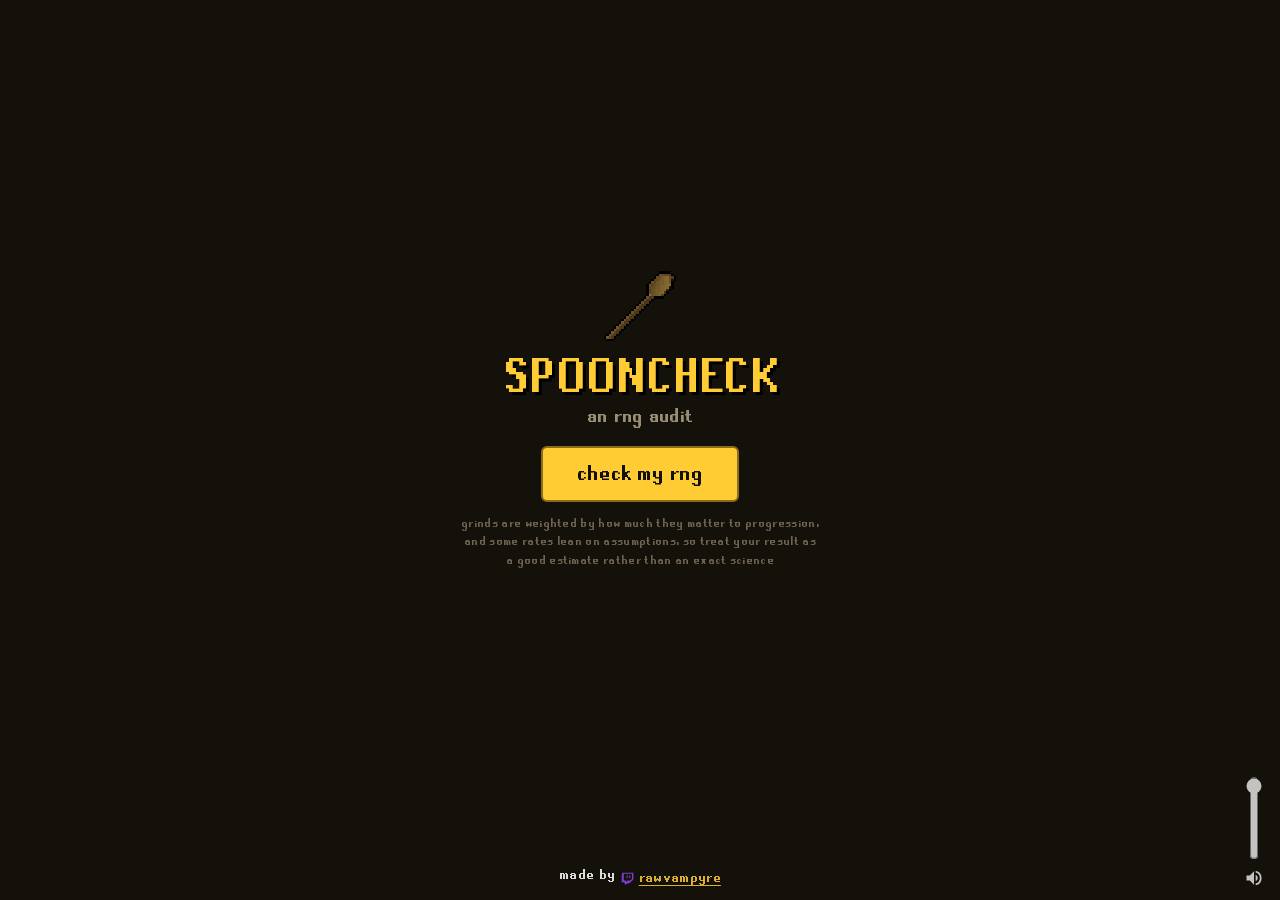
==== index.html @ 321e67b9 "intro trimmed to name, tagline, button Co-Authored-By: Claude Fable 5 <noreply@anthropic.com>" ====
<!doctype html>
<html lang="en">
<head>
  <meta charset="utf-8">
  <meta name="viewport" content="width=device-width, initial-scale=1">
  <title>spooncheck - an osrs rng audit</title>
  <meta name="description" content="check how good your osrs account's rng is.">
  <link rel="stylesheet" href="style.css">
</head>
<body>

  <section id="intro" class="screen">
    <div class="intro-inner">
      <img class="spoon-mark" src="icons/Wooden_spoon.png" alt="">
      <h1>SPOONCHECK</h1>
      <p class="tag">an rng audit</p>
      <button id="start-btn">check my rng</button>
      <p class="fineprint">grinds are weighted by how much they matter to progression, and some rates lean on assumptions, so treat your result as a good estimate rather than an exact science</p>
    </div>
  </section>

  <section id="flow" class="screen hidden">
    <div id="flow-progress">
      <div id="flow-bar"></div>
      <div id="flow-step">getting started</div>
    </div>
    <div id="flow-body"></div>
  </section>

  <section id="wrap" class="screen hidden">
    <div id="story-bars"></div>
    <div id="slides"></div>
    <div id="wrap-nav">
      <button id="wrap-prev" class="nav-arrow" title="back">‹</button>
      <button id="wrap-next" class="nav-arrow" title="next">›</button>
    </div>
  </section>

  <footer class="site-plug">made by <a class="twitch-link" href="https://twitch.tv/rawvampyre" target="_blank" rel="noopener"><svg viewBox="0 0 24 24" fill="#9146FF" aria-hidden="true"><path d="M4.265 3 3 6.236v13.223h4.502V21l2.531 2.459L12.567 21h3.797L23 14.346V3H4.265zm16.207 10.578-2.899 2.82h-4.633l-2.531 2.459v-2.459H6.47V4.641h14.002v8.937zM17.61 7.463v4.922h-1.688V7.463h1.688zm-4.502 0v4.922H11.42V7.463h1.688z"/></svg>rawvampyre</a></footer>

  <script type="module" src="app.js"></script>
</body>
</html>
---- style.css ----
@font-face {
  font-family: 'RSBold';
  src: url('fonts/runescape_bold.ttf') format('truetype');
  font-display: swap;
}

* { margin: 0; padding: 0; box-sizing: border-box; }

:root {
  --bg: #14100a;
  --panel: #2b2416;
  --border: #55492e;
  --gold: #ffcc33;
  --muted: #998f76;
  --red: #ff6b3d;
  --green: #b5ffb0;
  --ok: #4caf50;
}

html, body { height: 100%; }

body {
  background: var(--bg);
  color: #fff;
  font-family: 'RSBold', Verdana, sans-serif;
  letter-spacing: 0.02em;
  -webkit-font-smoothing: none;
  /* sticky footer: content grows, the footer rides the bottom of the
     page, on screen for short pages and after a scroll for long ones */
  min-height: 100dvh;
  display: flex;
  flex-direction: column;
}

.hidden { display: none !important; }

.screen {
  flex: 1 0 auto;
  width: 100%;
  max-width: 520px;
  margin: 0 auto;
  padding: 24px 16px 32px;
}

button {
  font-family: inherit;
  cursor: pointer;
  border: 2px solid var(--border);
  background: var(--panel);
  color: #fff;
  border-radius: 6px;
}

a { color: var(--gold); }

input {
  font-family: inherit;
  background: #1d1710;
  border: 2px solid var(--border);
  border-radius: 6px;
  color: #fff;
}

/* ---- intro ---------------------------------------------------------- */

#intro { display: flex; align-items: center; justify-content: center; text-align: center; }

.spoon-mark { width: 72px; height: 72px; object-fit: contain; image-rendering: pixelated; animation: bob 2.4s ease-in-out infinite; }

.fineprint { font-size: 13px; color: #6e6350; max-width: 360px; margin: 14px auto 0; line-height: 1.4; }

h1 {
  font-size: 54px;
  color: var(--gold);
  text-shadow: 3px 3px 0 #000;
  margin-top: 8px;
}

.tag { font-size: 22px; color: var(--muted); margin-bottom: 18px; }

.sub { font-size: 17px; color: #ddd; line-height: 1.45; max-width: 400px; margin: 0 auto 26px; }

#start-btn {
  font-size: 24px;
  padding: 14px 34px;
  background: var(--gold);
  color: #14100a;
  border-color: #8a6d1c;
  transition: transform 0.1s;
}
#start-btn:active { transform: scale(0.96); }

.cred { margin-top: 26px; font-size: 15px; color: var(--muted); }

/* ---- the guided flow ------------------------------------------------ */

#flow-progress { position: sticky; top: 0; background: var(--bg); padding: 8px 0 10px; z-index: 5; }

#flow-bar {
  height: 8px;
  border: 2px solid var(--border);
  border-radius: 5px;
  background: #1d1710;
  position: relative;
  overflow: hidden;
}
#flow-bar::after {
  content: '';
  position: absolute;
  inset: 0;
  width: var(--flow-pct, 0%);
  background: linear-gradient(90deg, #2e7d32, var(--ok));
  transition: width 0.35s ease;
}

#flow-step { font-size: 14px; color: var(--muted); margin-top: 6px; }

.step-title { font-size: 30px; color: var(--gold); text-shadow: 2px 2px 0 #000; margin: 14px 0 6px; }
.step-sub { font-size: 16px; color: #ddd; line-height: 1.45; margin-bottom: 16px; }

.nav-row { display: flex; justify-content: space-between; gap: 10px; margin: 18px 0 8px; }

.nav-btn {
  flex: none;
  min-width: 128px;
  font-size: 19px;
  padding: 13px 16px;
  background: var(--gold);
  color: #14100a;
  border-color: #8a6d1c;
}
.nav-btn:disabled { opacity: 0.3; cursor: default; }

/* site-wide volume: speaker anchored bottom right, bar rising above
   it, bottom of the bar quiet and top loud */
.vol-box {
  position: fixed;
  right: 16px;
  bottom: 12px;
  z-index: 30;
  display: flex;
  flex-direction: column-reverse;
  align-items: center;
  gap: 8px;
  opacity: 0.75;
}
.vol-box:hover { opacity: 1; }
@media (max-width: 700px) {
  /* the next arrow owns the phone corner, volume sits above it */
  .vol-box { bottom: 78px; }
}
.vol-btn { border: none; background: none; padding: 0; line-height: 0; }
.vol-slider {
  writing-mode: vertical-lr;
  direction: rtl;
  width: 16px;
  height: 84px;
  accent-color: #fff;
}

/* back and continue live on the screen edges, vertically centered */
.nav-side {
  position: fixed;
  top: 50%;
  transform: translateY(-50%);
  z-index: 20;
}
.nav-side.left { left: max(10px, calc(50vw - 350px)); }
.nav-side.right { right: max(10px, calc(50vw - 350px)); }

.nav-arrow {
  width: 54px;
  height: 54px;
  min-width: 0;
  padding: 0 0 4px;
  font-size: 34px;
  line-height: 1;
  border-radius: 10px;
  background: var(--panel);
  color: var(--gold);
  border-color: var(--border);
}
.nav-arrow.primary { background: var(--gold); color: #14100a; border-color: #8a6d1c; }
.nav-arrow:not(:disabled):hover { border-color: #8a6d1c; }
.submit-check { font-size: 26px; padding: 0; }

/* on a phone the arrows drop to the bottom corners so they never sit on
   top of the cards, and the content keeps clearance above them */
@media (max-width: 700px) {
  .nav-side,
  #wrap-nav button {
    top: auto;
    bottom: 14px;
    transform: none;
  }
  .nav-side.left,
  #wrap-nav button:first-child { left: 12px; }
  .nav-side.right,
  #wrap-nav button:last-child { right: 12px; }
  .nav-arrow { width: 48px; height: 48px; font-size: 30px; }
  #flow, #wrap { padding-bottom: 92px; }
}
.nav-btn.ghost { background: var(--panel); color: var(--muted); border-color: var(--border); }
.nav-btn.big { font-size: 22px; }
.nav-btn:disabled { opacity: 0.5; cursor: wait; }
.nav-btn.shake { animation: shake 0.4s; }

/* import step */

.import-row { display: flex; gap: 8px; }
.import-input { flex: 1; font-size: 18px; padding: 11px 12px; }
.import-status { font-size: 14px; color: var(--muted); margin: 8px 2px; min-height: 18px; }

.ok-box {
  background: rgba(76, 175, 80, 0.08);
  border: 2px solid #2e7d32;
  border-radius: 8px;
  padding: 12px 14px;
  margin: 12px 0;
}
.ok-title { color: var(--green); font-size: 19px; margin-bottom: 6px; }
.ok-line { font-size: 14px; color: #ddd; line-height: 1.5; }
.ok-line::before { content: '✓ '; color: var(--ok); }

.ok-box.warn { background: rgba(255, 204, 51, 0.08); border-color: #8a6d1c; }
.ok-box.warn .ok-title { color: var(--gold); }
.ok-box.warn .ok-line::before { content: '! '; color: var(--gold); }

.section-empty { font-size: 15px; color: var(--muted); margin-bottom: 12px; }

/* item cards */

.item-list { display: flex; flex-direction: column; gap: 8px; }

.item-card {
  display: grid;
  grid-template-columns: 44px 1fr auto;
  grid-template-areas: 'icon info modes' 'kc kc kc';
  align-items: center;
  gap: 4px 10px;
  background: var(--panel);
  border: 2px solid var(--border);
  border-radius: 8px;
  padding: 10px 12px;
  opacity: 0.82;
}

.item-card.active { opacity: 1; border-color: #7a6a42; }

.item-icon { grid-area: icon; width: 40px; height: 40px; object-fit: contain; image-rendering: pixelated; }

.item-info { grid-area: info; min-width: 0; }
.item-name { font-size: 17px; }
.item-sub { font-size: 13px; color: var(--muted); }

.item-modes { grid-area: modes; display: flex; gap: 5px; }

.mode-btn { font-size: 14px; padding: 7px 9px; color: var(--muted); }
.mode-btn.on { background: var(--gold); border-color: #8a6d1c; color: #14100a; }

.kc-wrap { grid-area: kc; display: flex; align-items: center; gap: 8px; flex-wrap: wrap; margin-top: 6px; }
.kc-wrap input { width: 110px; font-size: 17px; padding: 7px 10px; color: var(--gold); }
.kc-wrap select {
  font-family: inherit;
  font-size: 15px;
  padding: 7px 8px;
  background: #1d1710;
  border: 2px solid var(--border);
  border-radius: 6px;
  color: #fff;
}
.kc-label { font-size: 14px; color: var(--muted); }

.item-note { font-size: 12.5px; color: #7d7360; margin-top: 1px; }

/* section-wide inputs: raid level, solo and duo kills, delves per level */
.pool-row { display: flex; flex-wrap: wrap; gap: 8px; background: var(--panel); border: 2px solid var(--border); border-radius: 8px; padding: 10px 12px; margin-bottom: 10px; }
.pool-field { display: flex; flex-direction: column; gap: 3px; }
.pool-label { font-size: 12.5px; color: var(--muted); }
.pool-field input { width: 88px; font-size: 16px; padding: 6px 8px; color: var(--gold); }
.pool-icon { height: 34px; width: 44px; object-fit: contain; image-rendering: pixelated; align-self: center; }

/* review step */

.review-list { display: flex; flex-direction: column; gap: 10px; }

.review-stage { background: var(--panel); border: 2px solid var(--border); border-radius: 8px; padding: 10px 12px; }
.review-head { display: flex; align-items: center; justify-content: space-between; margin-bottom: 6px; }
.review-stage-name { color: var(--gold); font-size: 17px; }
.review-edit { font-size: 13px; padding: 4px 10px; color: var(--muted); }

.review-row { display: flex; align-items: center; gap: 8px; padding: 3px 0; }
.review-name { flex: 1; font-size: 14px; min-width: 0; }
.review-verdict { font-size: 14px; }
.review-verdict.ok { color: var(--green); }
.review-verdict.bad { color: var(--red); }

.review-hint { font-size: 14px; color: var(--muted); text-align: center; }

/* processing gag */

.processing { padding: 2px 8px 40px; display: flex; flex-direction: column; gap: 14px; min-height: 50dvh; }

.vortex { position: relative; height: 190px; }
.vortex-icon {
  position: absolute;
  left: 50%;
  top: 50%;
  width: 30px;
  image-rendering: pixelated;
  opacity: 0;
  animation: vortex-spin var(--d, 2s) ease-in infinite;
}
.proc-lines { display: flex; flex-direction: column; gap: 12px; }

/* the classic loading box line */
.proc-wait {
  align-self: center;
  border: 2px solid #fff;
  background: #000;
  color: #fff;
  font-size: 21px;
  padding: 10px 18px;
  text-align: left;
}
.proc-dots { display: inline-block; width: 1.3em; }
.proc-line { font-size: 18px; color: #ddd; animation: proc-in 0.3s ease-out; }
.proc-line::before { content: '> '; color: var(--ok); }
.proc-line.audit { color: var(--red); }
.proc-line.audit::before { color: var(--red); }

/* ---- wrapped -------------------------------------------------------- */

#wrap { display: flex; flex-direction: column; padding: 12px 16px; position: relative; }

#story-bars { display: flex; gap: 5px; padding: 4px 2px 10px; }

.story-bar { flex: 1; height: 4px; border-radius: 2px; background: #3a3122; transition: background 0.25s; }
.story-bar.done { background: var(--muted); }
.story-bar.now { background: var(--gold); }

#slides { flex: 1; position: relative; min-height: 72dvh; cursor: pointer; user-select: none; }

#wrap-nav button {
  position: fixed;
  top: 50%;
  transform: translateY(-50%);
  z-index: 20;
}
#wrap-nav button:first-child { left: max(10px, calc(50vw - 350px)); }
#wrap-nav button:last-child { right: max(10px, calc(50vw - 350px)); }
#wrap-nav button:disabled { opacity: 0.3; cursor: default; }

.slide {
  position: absolute;
  inset: 0;
  display: none;
  flex-direction: column;
  align-items: center;
  justify-content: center;
  text-align: center;
  gap: 14px;
  padding: 12px;
}

.slide.active { display: flex; animation: slide-in 0.45s ease-out; }

.small-title { font-size: 22px; color: var(--muted); }

.big-number { font-size: 110px; color: #fff; text-shadow: 4px 4px 0 #000; line-height: 1; }
.big-number.gold { color: var(--gold); }

.muted { font-size: 16px; color: var(--muted); line-height: 1.4; max-width: 340px; }

.tap-hint { position: absolute; bottom: 18px; left: 0; right: 0; font-size: 14px; color: #5c5340; animation: pulse-hint 1.8s ease-in-out infinite; }

.hero-icon { width: 110px; height: 110px; object-fit: contain; image-rendering: pixelated; filter: drop-shadow(0 0 14px rgba(0, 0, 0, 0.9)); }
.hero-icon.pop { animation: pop-in 0.55s cubic-bezier(0.2, 1.6, 0.4, 1); }
.hero-icon.fry-tilt { animation: fry-drop 0.6s ease-out; filter: drop-shadow(0 0 14px rgba(0, 0, 0, 0.9)) saturate(0.55); }

.hero-name { font-size: 32px; color: #fff; text-shadow: 2px 2px 0 #000; }
.hero-line { font-size: 19px; color: #ddd; }
.hero-stat { font-size: 42px; text-shadow: 3px 3px 0 #000; }
.hero-stat.gold { color: var(--gold); }
.hero-stat.red { color: var(--red); }

.sparkles { position: absolute; inset: 0; pointer-events: none; }
.sparkle { position: absolute; width: 22px; image-rendering: pixelated; opacity: 0; animation: sparkle 1.6s ease-in-out infinite; }

.skelly {
  position: absolute;
  width: 42px;
  image-rendering: pixelated;
  opacity: 0;
  animation: skelly-rise 0.9s ease-out both, skelly-sway 2.4s ease-in-out infinite alternate;
}
.skelly.small { width: 26px; }

@keyframes skelly-rise {
  from { opacity: 0; translate: 0 16px; }
  to { opacity: 0.85; translate: 0 0; }
}

@keyframes skelly-sway {
  from { rotate: -4deg; }
  to { rotate: 4deg; }
}

.board { display: flex; gap: 12px; width: 100%; max-width: 440px; }

.board-col { flex: 1; background: var(--panel); border: 2px solid var(--border); border-radius: 8px; padding: 12px 10px; display: flex; flex-direction: column; gap: 10px; }
.spoon-col .board-title { color: var(--green); }
.fry-col .board-title { color: var(--red); }
.board-title { font-size: 20px; text-shadow: 2px 2px 0 #000; }

.board-row { display: flex; align-items: center; gap: 8px; text-align: left; }
.board-icon { width: 26px; height: 26px; object-fit: contain; image-rendering: pixelated; }
.board-name { flex: 1; font-size: 14px; min-width: 0; }
.board-mult { font-size: 15px; color: var(--gold); }

/* the receipts graph */

.why-line { font-size: 18px; color: #ddd; line-height: 1.4; max-width: 380px; }

.g-legend { font-size: 14px; color: var(--muted); }

.graph {
  width: 100%;
  max-width: 460px;
  max-height: 52dvh;
  overflow-y: auto;
  display: flex;
  flex-direction: column;
  gap: 7px;
  padding: 4px 6px 4px 2px;
  scrollbar-width: thin;
  scrollbar-color: var(--border) transparent;
}
.graph::-webkit-scrollbar { width: 8px; }
.graph::-webkit-scrollbar-thumb { background: var(--border); border-radius: 4px; }

.g-row { display: grid; grid-template-columns: 24px 118px 1fr 44px; align-items: center; gap: 7px; }

.g-icon { width: 22px; height: 22px; object-fit: contain; image-rendering: pixelated; }

.g-name { font-size: 12.5px; color: #ddd; text-align: left; overflow: hidden; text-overflow: ellipsis; white-space: nowrap; }

.g-track {
  position: relative;
  height: 18px;
  background: #1d1710;
  border: 1px solid var(--border);
  border-radius: 3px;
}
.g-track::before {
  content: '';
  position: absolute;
  left: 50%;
  top: 0;
  bottom: 0;
  width: 1px;
  background: var(--border);
}

.g-bar {
  position: absolute;
  top: 50%;
  transform: translateY(-50%);
  height: 8px;
  width: var(--len, 0%);
  border-radius: 2px;
  animation: g-grow 0.7s ease-out;
}
.g-bar.heavy { height: 14px; }
.g-bar.spoon { left: 50%; background: linear-gradient(90deg, #2e7d32, var(--green)); }
.g-bar.fry { right: 50%; background: linear-gradient(270deg, #8a2b12, var(--red)); }

.g-val { font-size: 12.5px; color: var(--muted); text-align: right; }

.g-note { font-size: 13px; }

/* the sacred numbers replace the percentage */
.num-egg { display: flex; align-items: center; justify-content: center; gap: 10px; }

/* the whole hand+digit bobs as one so the number rides the hand */
.hand-digit {
  position: relative;
  display: inline-block;
  animation: hand-bob 0.55s ease-in-out infinite alternate;
}
.num-egg .hand-digit:nth-child(2) { animation-delay: -0.55s; }
.hand-digit img {
  width: 86px;
  image-rendering: pixelated;
  transform: scaleY(-1); /* fingers up */
  display: block;
}
/* mirror the second one so they read as a left and a right hand */
.num-egg .hand-digit:nth-child(2) img { transform: scale(-1, -1); }
.hand-digit .digit {
  position: absolute;
  top: 10%;
  left: 50%;
  translate: -50%;
  color: var(--gold);
  font-size: 46px;
  text-shadow: 2px 2px 0 #000;
  pointer-events: none;
}

.splat-num {
  width: 124px;
  height: 124px;
  background: url('icons/hitsplat_damage.png') center / contain no-repeat;
  image-rendering: pixelated;
  display: flex;
  align-items: center;
  justify-content: center;
  color: #fff;
  font-size: 46px;
  text-shadow: 2px 2px 0 #000;
  animation: pop-in 0.45s cubic-bezier(0.2, 1.6, 0.4, 1);
}

.pct-sign { font-size: 64px; color: var(--gold); text-shadow: 3px 3px 0 #000; }

@keyframes hand-bob {
  from { translate: 0 0; }
  to { translate: 0 -26px; }
}

.verdict-name {
  font-size: 44px;
  color: var(--gold);
  text-shadow: 3px 3px 0 #000, 0 0 22px rgba(255, 204, 51, 0.35);
  animation: pop-in 0.55s cubic-bezier(0.2, 1.6, 0.4, 1);
}

.verdict-blurb { font-size: 18px; }

.share-row { display: flex; gap: 8px; flex-wrap: wrap; justify-content: center; margin-top: 10px; }

.share-btn { font-size: 17px; padding: 11px 18px; background: var(--gold); color: #14100a; border-color: #8a6d1c; }
.share-btn.ghost { background: var(--panel); color: var(--muted); }

.plug { font-size: 15px; color: var(--muted); margin-top: 14px; }

.site-plug {
  flex: none;
  text-align: center;
  margin: 18px auto 14px;
  white-space: nowrap;
  opacity: 0.85;
}

.twitch-link { display: inline-flex; align-items: center; gap: 5px; vertical-align: middle; }
.twitch-link svg { width: 14px; height: 14px; }

/* ---- the editor (/edit.html) ---------------------------------------- */

.edit-actions { display: flex; gap: 8px; flex-wrap: wrap; }
.edit-actions .nav-btn { flex: none; font-size: 16px; padding: 10px 14px; }
.edit-h { color: var(--gold); font-size: 22px; margin: 22px 0 4px; text-shadow: 2px 2px 0 #000; }
.edit-hint { font-size: 13px; color: var(--muted); margin-bottom: 10px; }

.ed-verdict { display: grid; grid-template-columns: 58px 190px 1fr; gap: 6px; margin-bottom: 6px; }
.ed-verdict input { font-size: 14px; padding: 6px 8px; }
.ed-min { color: var(--gold); }

.ed-proc { display: grid; grid-template-columns: 70px 1fr auto; gap: 6px; margin-bottom: 6px; }
.ed-proc input { font-size: 14px; padding: 6px 8px; }

.ed-section { background: var(--panel); border: 2px solid var(--border); border-radius: 8px; padding: 10px 12px; margin-bottom: 10px; }
.ed-sec-head { display: flex; gap: 6px; margin-bottom: 8px; }
.ed-sec-title { flex: 1; font-size: 17px; padding: 7px 10px; color: var(--gold); }
.ed-arrow { font-size: 13px; padding: 4px 9px; color: var(--muted); }

.ed-item { display: grid; grid-template-columns: 1fr 62px 130px auto auto; gap: 5px; align-items: center; margin-bottom: 4px; }
.ed-item-name { font-size: 14px; overflow: hidden; text-overflow: ellipsis; white-space: nowrap; }
.ed-weight { font-size: 14px; padding: 5px 6px; color: var(--gold); }
.ed-move { font-family: inherit; font-size: 13px; padding: 5px 6px; background: #1d1710; border: 2px solid var(--border); border-radius: 6px; color: var(--muted); }

/* ---- animations ----------------------------------------------------- */

@keyframes bob { 0%, 100% { transform: translateY(0); } 50% { transform: translateY(-8px); } }

@keyframes shake {
  0%, 100% { transform: translateX(0); }
  25% { transform: translateX(-7px); }
  50% { transform: translateX(6px); }
  75% { transform: translateX(-4px); }
}

@keyframes slide-in {
  from { opacity: 0; transform: translateY(26px); }
  to { opacity: 1; transform: translateY(0); }
}

@keyframes proc-in {
  from { opacity: 0; transform: translateY(8px); }
  to { opacity: 1; transform: translateY(0); }
}

@keyframes pop-in {
  from { transform: scale(0.2); opacity: 0; }
  to { transform: scale(1); opacity: 1; }
}

@keyframes fry-drop {
  from { transform: translateY(-40px); opacity: 0; }
  to { transform: translateY(0); opacity: 1; }
}

@keyframes sparkle {
  0%, 100% { opacity: 0; transform: scale(0.6); }
  50% { opacity: 1; transform: scale(1.15); }
}

@keyframes pulse-hint { 0%, 100% { opacity: 0.5; } 50% { opacity: 1; } }

@keyframes g-grow { from { width: 0; } }

@keyframes vortex-spin {
  0% { transform: rotate(var(--a0, 0deg)) translateX(150px) scale(1); opacity: 0; }
  12% { opacity: 1; }
  100% { transform: rotate(calc(var(--a0, 0deg) + 540deg)) translateX(4px) scale(0.15); opacity: 0; }
}

/* the balance: hand-pixelled sprites plus a little gravity sim */

.pxc { image-rendering: pixelated; display: block; }

.scale { position: relative; width: 340px; height: 262px; margin-top: 4px; }
.s-post { position: absolute; left: 50%; top: 66px; transform: translateX(-50%); }
.s-base { position: absolute; left: 50%; bottom: 0; transform: translateX(-50%); }
.s-beam {
  position: absolute;
  left: 50%;
  top: 56px;
  width: 280px;
  height: 20px;
  margin-left: -140px;
  transform: rotate(var(--tilt, 0deg));
  transform-origin: center;
}
.s-pan {
  position: absolute;
  top: 16px;
  width: 130px;
  transform: rotate(calc(-1 * var(--tilt, 0deg)));
  transform-origin: 50% 0;
}
.s-pan.left { left: -48px; }
.s-pan.right { right: -48px; }
.s-pan > .pxc { position: relative; z-index: 3; }
.pan-phys { position: absolute; left: 0; top: -100px; width: 130px; height: 160px; pointer-events: none; z-index: 2; }
.pan-icon { position: absolute; left: 0; top: 0; image-rendering: pixelated; opacity: 0; }

.scale-labels { display: flex; justify-content: space-between; width: 320px; font-size: 17px; color: var(--muted); }
.scale-labels span:first-child { color: var(--red); }
.scale-labels span:last-child { color: var(--green); }

.vortex-hole {
  position: absolute;
  left: 50%;
  top: 50%;
  translate: -50% -50%;
  animation: hole-spin 7s linear infinite;
}

@keyframes hole-spin {
  from { rotate: 0deg; }
  to { rotate: 360deg; }
}
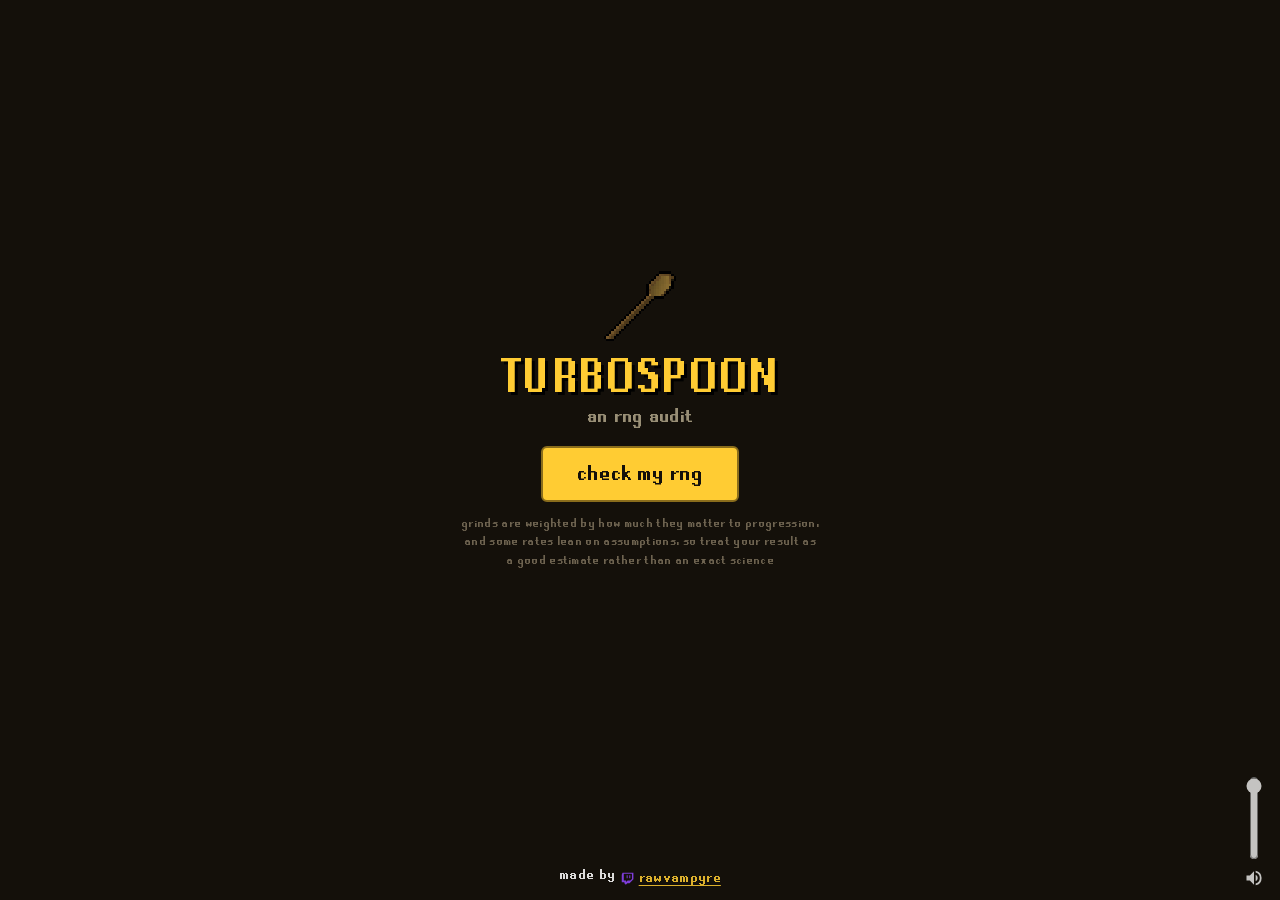
==== commit 8c7467f2: "rename: turbospoon Co-Authored-By: Claude Fable 5 <noreply@anthropic.com>" ====
--- a/index.html
+++ b/index.html
@@ -3,7 +3,7 @@
 <head>
   <meta charset="utf-8">
   <meta name="viewport" content="width=device-width, initial-scale=1">
-  <title>spooncheck - an osrs rng audit</title>
+  <title>turbospoon - an osrs rng audit</title>
   <meta name="description" content="check how good your osrs account's rng is.">
   <link rel="stylesheet" href="style.css">
 </head>
@@ -12,7 +12,7 @@
   <section id="intro" class="screen">
     <div class="intro-inner">
       <img class="spoon-mark" src="icons/Wooden_spoon.png" alt="">
-      <h1>SPOONCHECK</h1>
+      <h1>TURBOSPOON</h1>
       <p class="tag">an rng audit</p>
       <button id="start-btn">check my rng</button>
       <p class="fineprint">grinds are weighted by how much they matter to progression, and some rates lean on assumptions, so treat your result as a good estimate rather than an exact science</p>
--- a/style.css
+++ b/style.css
@@ -33,6 +33,11 @@
 }
 
 .hidden { display: none !important; }
+
+/* the runelite classic: everything is pointed at with a dragon scimitar */
+*, button, a, input, select {
+  cursor: url('icons/Dragon_scimitar.png') 3 3, auto;
+}
 
 .screen {
   flex: 1 0 auto;
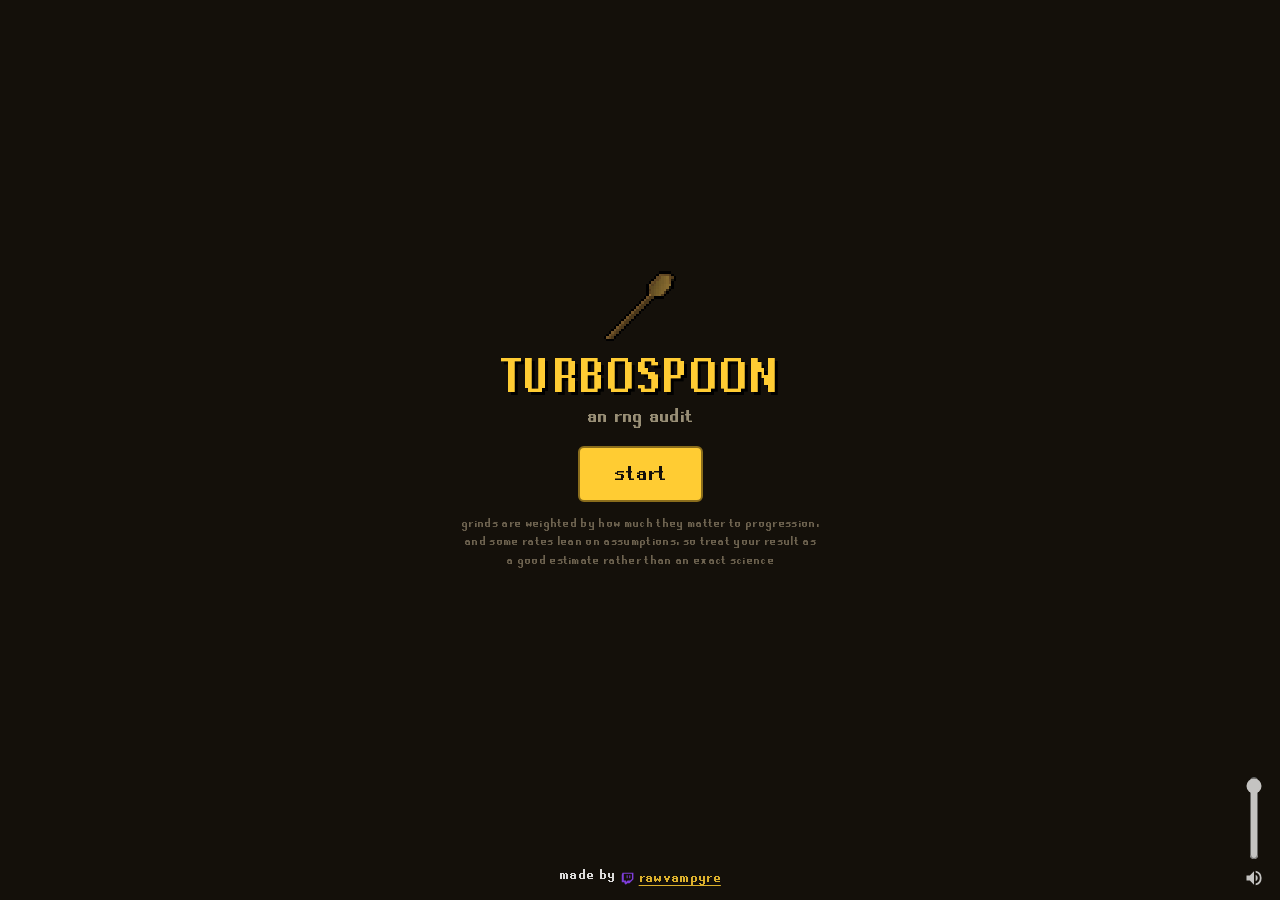
==== commit 1ebce6c8: "intro button says start Co-Authored-By: Claude Fable 5 <noreply@anthropic.com>" ====
--- a/index.html
+++ b/index.html
@@ -14,7 +14,7 @@
       <img class="spoon-mark" src="icons/Wooden_spoon.png" alt="">
       <h1>TURBOSPOON</h1>
       <p class="tag">an rng audit</p>
-      <button id="start-btn">check my rng</button>
+      <button id="start-btn">start</button>
       <p class="fineprint">grinds are weighted by how much they matter to progression, and some rates lean on assumptions, so treat your result as a good estimate rather than an exact science</p>
     </div>
   </section>
--- a/style.css
+++ b/style.css
@@ -34,10 +34,24 @@
 
 .hidden { display: none !important; }
 
-/* the runelite classic: everything is pointed at with a dragon scimitar */
-*, button, a, input, select {
+/* the runelite classic: everything is pointed at with a dragon scimitar,
+   buttons and links included */
+*, button, a, input, select,
+button:hover, a:hover, input:hover, select:hover {
   cursor: url('icons/Dragon_scimitar.png') 3 3, auto;
 }
+
+/* hover polish on every button: a little lift, a little shine */
+button { transition: filter 0.12s, box-shadow 0.12s, transform 0.08s; }
+button:not(:disabled):hover { filter: brightness(1.14); }
+button:not(:disabled):active { transform: translateY(1px); }
+.nav-btn:not(.ghost):not(:disabled):hover,
+.nav-arrow.primary:not(:disabled):hover,
+#start-btn:hover {
+  box-shadow: 0 0 12px rgba(255, 204, 51, 0.4);
+}
+.mode-btn:not(.on):not(:disabled):hover { color: #fff; border-color: #7a6a42; }
+.ed-arrow:not(:disabled):hover, .review-edit:hover { color: #fff; }
 
 .screen {
   flex: 1 0 auto;
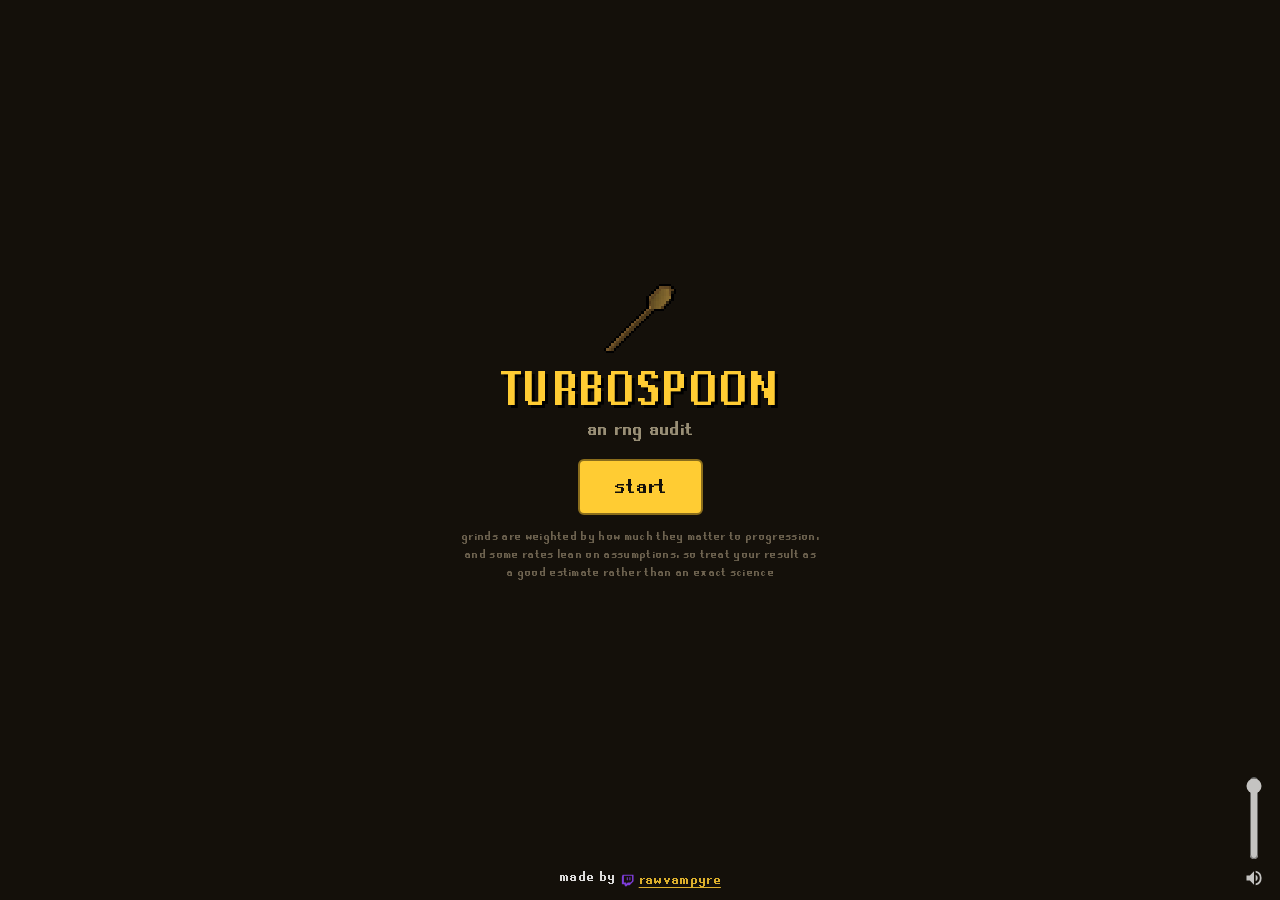
==== commit 6afe1e85: "add wooden spoon favicon Co-Authored-By: Claude Fable 5 <noreply@anthropic.com>" ====
--- a/index.html
+++ b/index.html
@@ -4,6 +4,8 @@
   <meta charset="utf-8">
   <meta name="viewport" content="width=device-width, initial-scale=1">
   <title>turbospoon - an osrs rng audit</title>
+  <link rel="icon" type="image/png" href="icons/Wooden_spoon.png">
+  <link rel="preload" href="fonts/runescape_bold.ttf" as="font" type="font/ttf" crossorigin>
   <meta name="description" content="check how good your osrs account's rng is.">
   <link rel="stylesheet" href="style.css">
 </head>
--- a/style.css
+++ b/style.css
@@ -1,7 +1,8 @@
 @font-face {
   font-family: 'RSBold';
   src: url('fonts/runescape_bold.ttf') format('truetype');
-  font-display: swap;
+  /* block: never flash the fallback font, the file is tiny and preloaded */
+  font-display: block;
 }
 
 * { margin: 0; padding: 0; box-sizing: border-box; }
@@ -27,7 +28,7 @@
   -webkit-font-smoothing: none;
   /* sticky footer: content grows, the footer rides the bottom of the
      page, on screen for short pages and after a scroll for long ones */
-  min-height: 100dvh;
+  min-height: 100svh;
   display: flex;
   flex-direction: column;
 }
@@ -44,7 +45,9 @@
 /* hover polish on every button: a little lift, a little shine */
 button { transition: filter 0.12s, box-shadow 0.12s, transform 0.08s; }
 button:not(:disabled):hover { filter: brightness(1.14); }
-button:not(:disabled):active { transform: translateY(1px); }
+/* standalone translate composes with positioning transforms instead of
+   replacing them, so centered arrows dont jump on click */
+button:not(:disabled):active { translate: 0 1px; }
 .nav-btn:not(.ghost):not(:disabled):hover,
 .nav-arrow.primary:not(:disabled):hover,
 #start-btn:hover {
@@ -58,7 +61,8 @@
   width: 100%;
   max-width: 520px;
   margin: 0 auto;
-  padding: 24px 16px 32px;
+  /* bottom clearance for the fixed footer */
+  padding: 24px 16px 58px;
 }
 
 button {
@@ -133,6 +137,7 @@
 }
 
 #flow-step { font-size: 14px; color: var(--muted); margin-top: 6px; }
+.flow-rsn { color: var(--gold); }
 
 .step-title { font-size: 30px; color: var(--gold); text-shadow: 2px 2px 0 #000; margin: 14px 0 6px; }
 .step-sub { font-size: 16px; color: #ddd; line-height: 1.45; margin-bottom: 16px; }
@@ -165,8 +170,8 @@
 }
 .vol-box:hover { opacity: 1; }
 @media (max-width: 700px) {
-  /* the next arrow owns the phone corner, volume sits above it */
-  .vol-box { bottom: 78px; }
+  /* phones are silent, no volume widget */
+  .vol-box { display: none; }
 }
 .vol-btn { border: none; background: none; padding: 0; line-height: 0; }
 .vol-slider {
@@ -203,21 +208,44 @@
 .nav-arrow:not(:disabled):hover { border-color: #8a6d1c; }
 .submit-check { font-size: 26px; padding: 0; }
 
-/* on a phone the arrows drop to the bottom corners so they never sit on
-   top of the cards, and the content keeps clearance above them */
+/* on a phone the arrows live in a solid bottom bar: content scrolls
+   behind it instead of underneath floating buttons */
 @media (max-width: 700px) {
+  .nav-sides,
+  #wrap-nav {
+    position: fixed;
+    left: 0;
+    right: 0;
+    bottom: 0;
+    display: flex;
+    justify-content: space-between;
+    align-items: center;
+    padding: 10px 14px calc(10px + env(safe-area-inset-bottom));
+    background: var(--bg);
+    border-top: 2px solid var(--border);
+    z-index: 20;
+    margin: 0;
+  }
   .nav-side,
   #wrap-nav button {
-    top: auto;
-    bottom: 14px;
+    position: static;
     transform: none;
   }
-  .nav-side.left,
-  #wrap-nav button:first-child { left: 12px; }
-  .nav-side.right,
-  #wrap-nav button:last-child { right: 12px; }
-  .nav-arrow { width: 48px; height: 48px; font-size: 30px; }
-  #flow, #wrap { padding-bottom: 92px; }
+  .nav-arrow { width: 52px; height: 46px; font-size: 28px; }
+  #flow, #wrap { padding-bottom: 96px; }
+  /* results on a phone: no bar at all, tap the slides to move, the
+     footer stands alone */
+  #wrap-nav { display: none; }
+  /* the made-by sits centered in the bar, between the arrows */
+  .site-plug {
+    position: fixed;
+    left: 50%;
+    bottom: calc(16px + env(safe-area-inset-bottom));
+    transform: translateX(-50%);
+    margin: 0;
+    z-index: 21;
+    font-size: 13px;
+  }
 }
 .nav-btn.ghost { background: var(--panel); color: var(--muted); border-color: var(--border); }
 .nav-btn.big { font-size: 22px; }
@@ -228,7 +256,27 @@
 
 .import-row { display: flex; gap: 8px; }
 .import-input { flex: 1; font-size: 18px; padding: 11px 12px; }
+.import-input:disabled { opacity: 0.6; }
+
+/* the two ways in: auto fill or manual, side by side */
+.import-choice { display: flex; gap: 10px; margin-top: 10px; }
+.import-choice .nav-btn { flex: 1; min-width: 0; }
+.autofill-btn.ok { background: var(--ok); border-color: #1b5e20; color: #fff; }
+.autofill-btn.bad { background: #a33327; border-color: #5c150e; color: #fff; animation: shake 0.4s; }
+.autofill-btn.busy { cursor: wait; }
+.spin-ring {
+  display: inline-block;
+  width: 17px;
+  height: 17px;
+  border: 3px solid rgba(20, 16, 10, 0.3);
+  border-top-color: #14100a;
+  border-radius: 50%;
+  vertical-align: middle;
+  animation: gear-spin 0.8s linear infinite;
+}
 .import-status { font-size: 14px; color: var(--muted); margin: 8px 2px; min-height: 18px; }
+.gear { display: inline-block; margin-right: 4px; animation: gear-spin 1.1s linear infinite; }
+@keyframes gear-spin { to { rotate: 360deg; } }
 
 .ok-box {
   background: rgba(76, 175, 80, 0.08);
@@ -318,7 +366,7 @@
 
 /* processing gag */
 
-.processing { padding: 2px 8px 40px; display: flex; flex-direction: column; gap: 14px; min-height: 50dvh; }
+.processing { padding: 2px 8px 40px; display: flex; flex-direction: column; gap: 14px; min-height: 50svh; }
 
 .vortex { position: relative; height: 190px; }
 .vortex-icon {
@@ -358,7 +406,7 @@
 .story-bar.done { background: var(--muted); }
 .story-bar.now { background: var(--gold); }
 
-#slides { flex: 1; position: relative; min-height: 72dvh; cursor: pointer; user-select: none; }
+#slides { flex: 1; position: relative; min-height: 72svh; cursor: pointer; user-select: none; }
 
 #wrap-nav button {
   position: fixed;
@@ -446,7 +494,7 @@
 .graph {
   width: 100%;
   max-width: 460px;
-  max-height: 52dvh;
+  max-height: 52svh;
   overflow-y: auto;
   display: flex;
   flex-direction: column;
@@ -564,10 +612,14 @@
 
 .plug { font-size: 15px; color: var(--muted); margin-top: 14px; }
 
+/* one spot on every page, results included: fixed bottom center */
 .site-plug {
-  flex: none;
-  text-align: center;
-  margin: 18px auto 14px;
+  position: fixed;
+  left: 50%;
+  bottom: 12px;
+  transform: translateX(-50%);
+  margin: 0;
+  z-index: 21;
   white-space: nowrap;
   opacity: 0.85;
 }
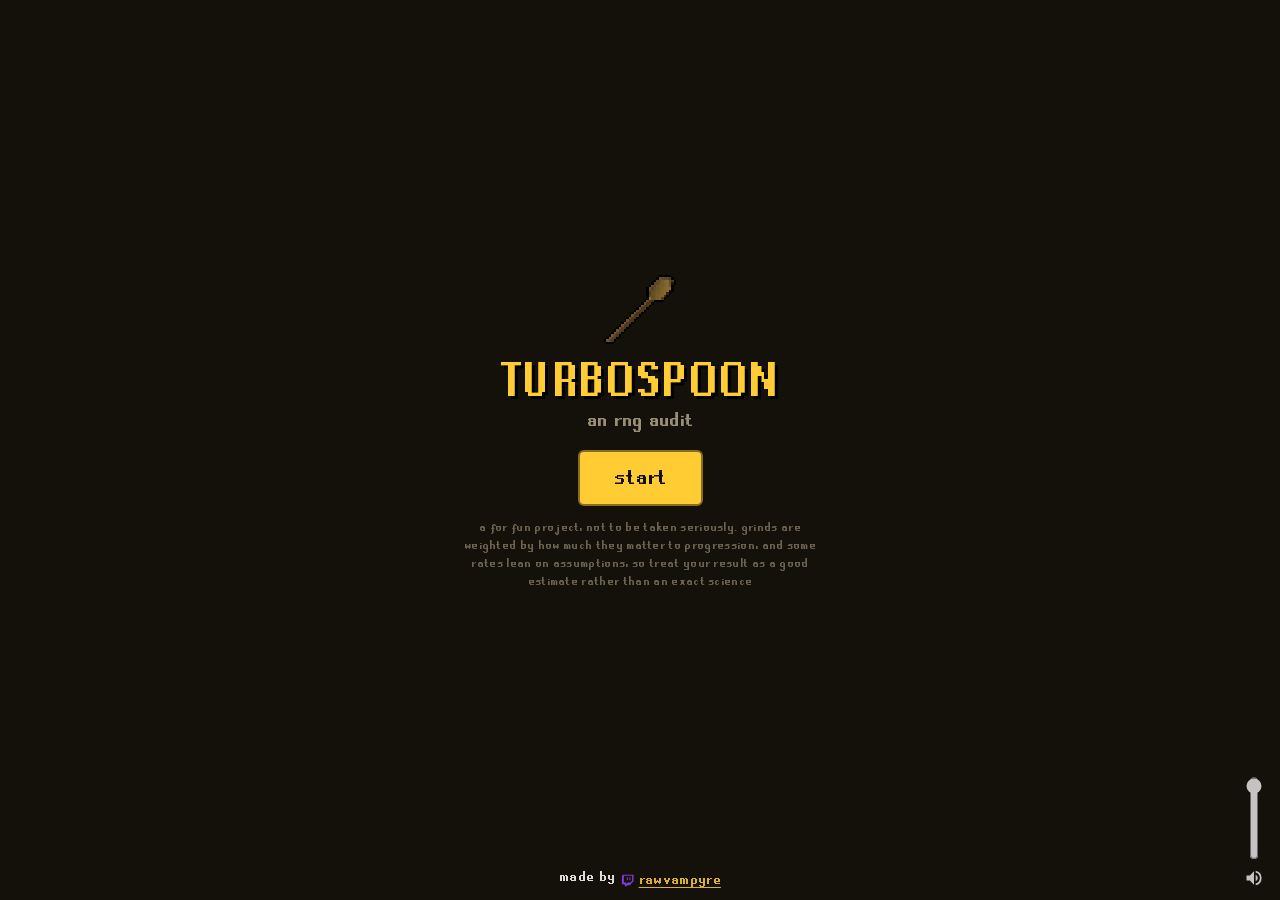
==== commit ab151c81: "cap inputs hard (raid level 600), drop toa/cox/tob pool notes, for-fun disclaimer Co-Authored-By: Cl" ====
--- a/index.html
+++ b/index.html
@@ -17,7 +17,7 @@
       <h1>TURBOSPOON</h1>
       <p class="tag">an rng audit</p>
       <button id="start-btn">start</button>
-      <p class="fineprint">grinds are weighted by how much they matter to progression, and some rates lean on assumptions, so treat your result as a good estimate rather than an exact science</p>
+      <p class="fineprint">a for fun project, not to be taken seriously. grinds are weighted by how much they matter to progression, and some rates lean on assumptions, so treat your result as a good estimate rather than an exact science</p>
     </div>
   </section>
 
--- a/style.css
+++ b/style.css
@@ -34,13 +34,6 @@
 }
 
 .hidden { display: none !important; }
-
-/* the runelite classic: everything is pointed at with a dragon scimitar,
-   buttons and links included */
-*, button, a, input, select,
-button:hover, a:hover, input:hover, select:hover {
-  cursor: url('icons/Dragon_scimitar.png') 3 3, auto;
-}
 
 /* hover polish on every button: a little lift, a little shine */
 button { transition: filter 0.12s, box-shadow 0.12s, transform 0.08s; }
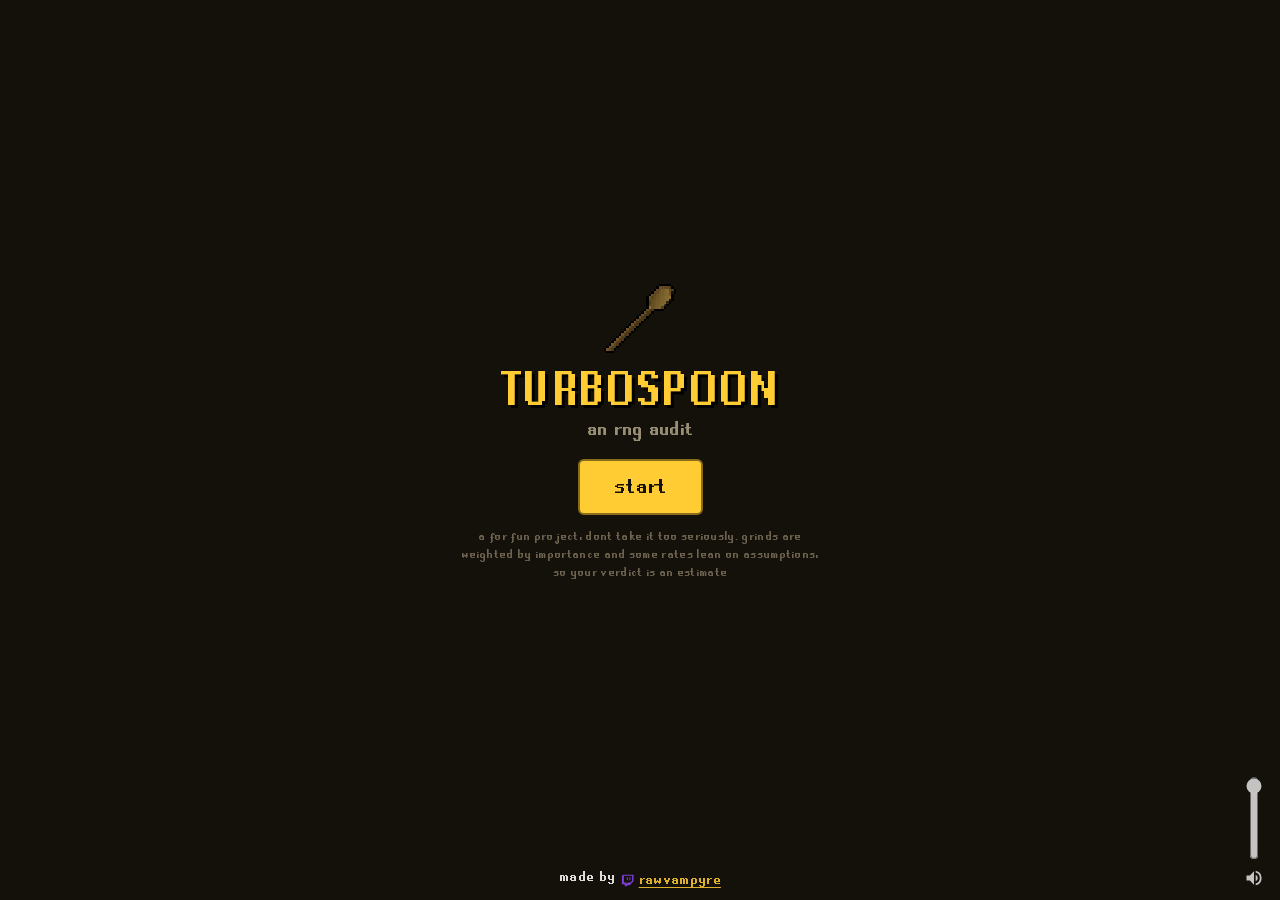
==== commit 18f04cd7: "tighten the intro fineprint Co-Authored-By: Claude Fable 5 <noreply@anthropic.com>" ====
--- a/index.html
+++ b/index.html
@@ -6,7 +6,7 @@
   <title>turbospoon - an osrs rng audit</title>
   <link rel="icon" type="image/png" href="icons/Wooden_spoon.png">
   <link rel="preload" href="fonts/runescape_bold.ttf" as="font" type="font/ttf" crossorigin>
-  <meta name="description" content="check how good your osrs account's rng is.">
+  <meta name="description" content="an rng audit for your osrs account. auto fill your kill counts, get your verdict.">
   <link rel="stylesheet" href="style.css">
 </head>
 <body>
@@ -17,7 +17,7 @@
       <h1>TURBOSPOON</h1>
       <p class="tag">an rng audit</p>
       <button id="start-btn">start</button>
-      <p class="fineprint">a for fun project, not to be taken seriously. grinds are weighted by how much they matter to progression, and some rates lean on assumptions, so treat your result as a good estimate rather than an exact science</p>
+      <p class="fineprint">a for fun project, dont take it too seriously. grinds are weighted by importance and some rates lean on assumptions, so your verdict is an estimate</p>
     </div>
   </section>
 
